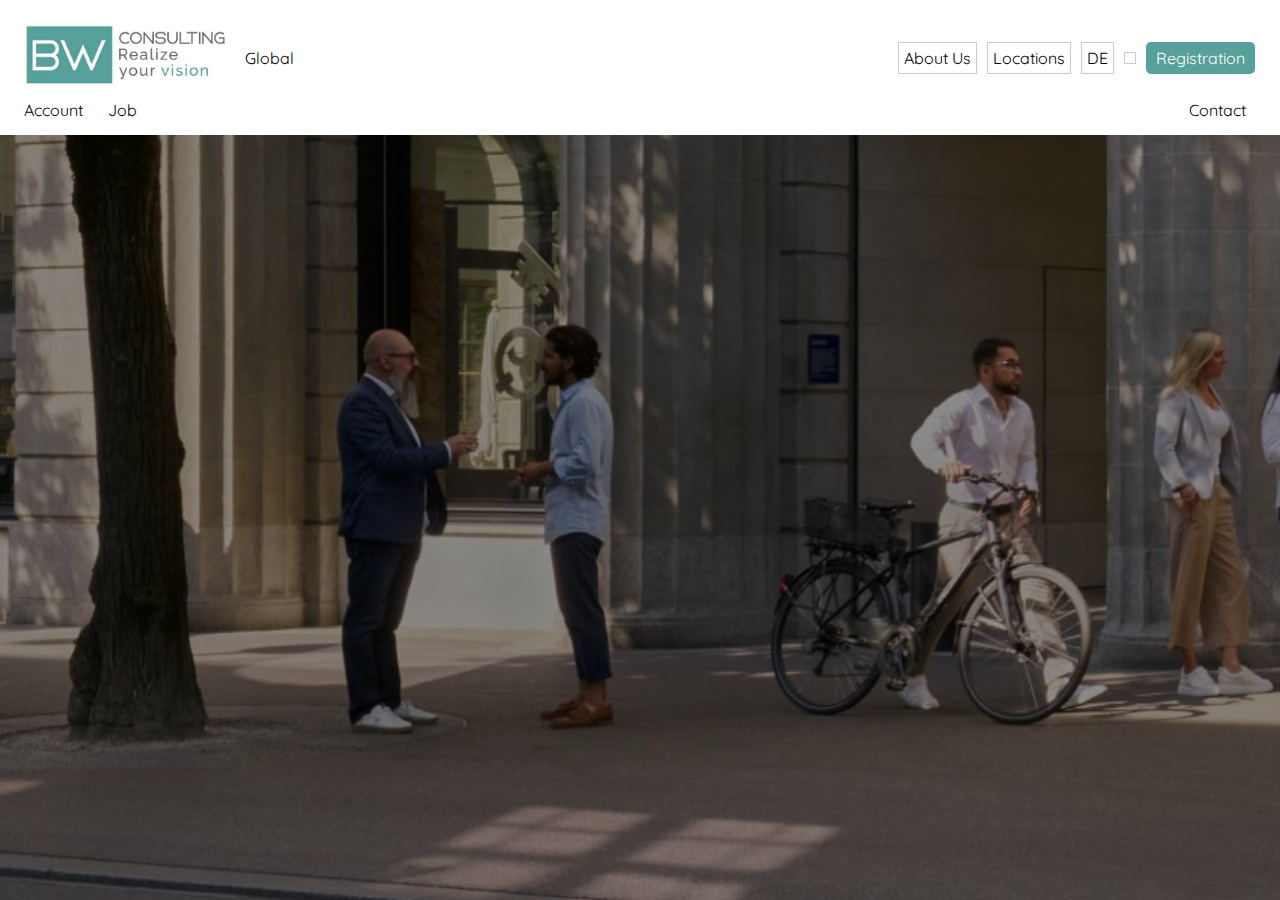
==== header_2/index.html @ 7020e9b5 "Done with minor chnages" ====
<!DOCTYPE html>
<html lang="en">
  <head>
    <meta charset="UTF-8" />
    <meta name="viewport" content="width=device-width, initial-scale=1.0" />
    <title>Mega Menu 1</title>

    <!-- Font Awesome Link -->
    <link
      rel="stylesheet"
      href="https://cdnjs.cloudflare.com/ajax/libs/font-awesome/6.4.2/css/all.min.css"
      integrity="sha512-z3gLpd7yknf1YoNbCzqRKc4qyor8gaKU1qmn+CShxbuBusANI9QpRohGBreCFkKxLhei6S9CQXFEbbKuqLg0DA=="
      crossorigin="anonymous"
      referrerpolicy="no-referrer"
    />
    <!-- stylesheet file -->
    <link rel="stylesheet" href="../styles/main.css" />

    <!-- Script -->
    <script src="../scripts/main.js" defer></script>
  </head>
  <body>
    <div class="main-menu">
      <div class="menu-top">
        <!-- Logo, Title, about us, loations, de , search icon, login Btn -->
        <div class="menu-top__left">
          <div class="logoDiv">
            <!-- <h1>CONSULTING</h1> -->
            <img src="../images/logo.jpeg" alt="Logo Image" class="logoImage" />
          </div>
          <div class="d-none_small_screen ml-2">
            <p class="hover-title">Global</p>
          </div>
        </div>

        <div class="menu-top__right">
          <div class="border-gray dropdown d-none_small_screen">
            <span
              >About Us <i class="fa-solid fa-caret-down icon-color"></i
            ></span>

            <div class="dropdown-options about_dropdown">
              <a href="">Unternehmen</a>
              <a href="">Ethik und Compilance </a>
              <a href="">Menschenrechte </a>
              <a href="">Inclusion & Diversity </a>
            </div>
          </div>
          <div class="border-gray d-none_small_screen">
            <span>Locations</span>
          </div>
          <div class="border-gray d-none_small_screen"><span>DE</span></div>
          <div class="border-gray searchBtn">
            <span><i class="fa-solid fa-magnifying-glass icon-color"></i></span>
          </div>
          <div class="btn-primary">
            <i class="fa-solid fa-arrow-right-to-bracket"></i>
            <span class="fontSize_smallScreen"> Registration </span>
          </div>
        </div>
      </div>

      <!-- Search Bar -->

      <div style="width: 100%; justify-content: center" class="searchRow close">
        <div class="searchBox">
          <input type="text" placeholder="Search" class="searchBoxInput" />

          <i class="fa-solid fa-magnifying-glass searchBoxIcon"></i>
        </div>
      </div>

      <!-- Small screen navbar toggler -->
      <div class="menu-bottom_smallScreen mt-2">
        <i class="fa-solid fa-bars"></i>
        <div class="ml-1">
          <p class="small_hover-title">Global</p>
        </div>
      </div>

      <div class="menu-bottom">
        <div class="menu-left">
          <div class="dropdown">
            <span>Account</span>
            <i class="fa-solid fa-chevron-down icon-color"></i>

            <div class="dropdown-options">
              <div class="hover border-bottom">
                <a href="">Overview </a>
              </div>
              <div class="hover border-bottom">
                <a href="">Personal Data & Availability</a>
              </div>
              <div class="hover border-bottom">
                <a href="">Training</a>
              </div>
              <div class="hover border-bottom">
                <a href="">Career</a>
              </div>
              <div class="hover border-bottom">
                <a href="">Professional focus</a>
              </div>
              <div class="hover border-bottom">
                <a href="">Industry experiences</a>
              </div>
              <div class="hover border-bottom">
                <a href="">Languages ​​and stays abroad</a>
              </div>
              <div class="hover border-bottom">
                <a href="">Interests</a>
              </div>
              <div class="hover border-bottom">
                <a href="">Upload documents</a>
              </div>
            </div>
          </div>
          <div>
            <span><a href="#">Job</a></span>
          </div>
        </div>
        <div class="menu-right">
          <div>
            <i class="fa-solid fa-user icon-color"></i>
            <span class="ml-1">Contact</span>
          </div>
        </div>
      </div>
    </div>

    <div class="container">
      <!-- Small Screen Navbar -->
      <div class="navbar_small_screen">
        <div class="navbar_small_screen-row">
          <div class="row justify-space-between">
            <h2>Accounts</h2>
            <i
              class="fa-solid fa-chevron-down icon-color fa-plus_small_navbar"
            ></i>
          </div>
          <div class="mt-1 close">
            <div class="hover">
              <a href="">Overview </a>
            </div>
            <div class="hover">
              <a href="">Personal Data & Availability </a>
            </div>
            <div class="hover">
              <a href="">Trainingy </a>
            </div>
            <div class="hover">
              <a href="">Career </a>
            </div>
            <div class="hover">
              <a href="">Professional focus </a>
            </div>
            <div class="hover">
              <a href="">Industry experiences </a>
            </div>
            <div class="hover">
              <a href="">Languages ​​and stays abroad </a>
            </div>
            <div class="hover">
              <a href="">Interests </a>
            </div>
            <div class="hover">
              <a href="">Upload documents </a>
            </div>
          </div>
        </div>

        <div class="navbar_small_screen-row">
          <a href="#">Jobs</a>
        </div>
      </div>
      <div class="main-content"></div>
      <!-- Overlay -->
      <div class="overlay"></div>
    </div>
  </body>
</html>
---- styles/main.css ----
@import url("https://fonts.googleapis.com/css2?family=Quicksand:wght@300;400;500;600;700&display=swap");

* {
  padding: 0px;
  margin: 0px;
  box-sizing: border-box;
}

:root {
  --border-color: rgba(
    170,
    170,
    170,
    0.6
  ); /* Replace with your desired border color */
  --icon-color: #9c9b9b; /* Replace with your desired icon color */
  --btn-color: #58a09a;
  --primary-color: #58a09a; /* Replace with your desired button color */
  --navbar_small_screen: #f5f5f5;
}

a {
  text-decoration: none;
  color: inherit;
  font-size: 16px;
}

body {
  font-family: "Quicksand", "Avenir Next LT Pro", sans-serif;
  background: #eee;
  width: 100vw;
  font-size: 16px;
  overflow: hidden;
}

/*  Main menu */
.main-menu {
  position: relative;
  z-index: 5000;
  display: flex;
  flex-direction: column;
  width: 100vw;
  padding: 10px 25px;
  background-color: #fff;
  height: 20vh;
}

/* Top Menu */
.main-menu .menu-top,
.main-menu .menu-bottom {
  width: 100%;
  display: flex;
  justify-content: space-between;
}

/* Top menu => right / Left common style; */
.menu-top__right,
.menu-top__left {
  display: flex;
  align-items: center;
}

/* Top Menu => Left Side; */
.menu-top__left {
  flex: 0.6;
}

.logoDiv {
  width: 200px;
}
.logoImage {
  width: 100%;
  height: 50%;
  object-fit: contain;
}
/* .menu-top__left > div {
  margin-right: 10px;
} */

/* Top Menu => Right Side; */
.menu-top__right {
  flex: 0.4;
  justify-content: flex-end;
}

.menu-top__right > div {
  margin-left: 10px;
  width: calc(max-content + 10px);
  padding: 5px;
  cursor: pointer;
}

.menu-top__right > div:hover {
  /* padding: 0px; */
  background: #dfdfdf;
}

/* Search bar */
.searchBox {
  width: 40%;
  display: flex;
  border-bottom: 2px solid #aaaaaa;
  padding: 10px;
}
.searchBoxInput {
  flex: 0.95;
  border: none;
  font-size: 35px;
  font: inherit;
  border: none;
  outline: none;
}

.searchBoxIcon:hover {
  color: var(--primary-color);
  cursor: pointer;
}
.searchBoxIcon {
  font-size: 25px;
  color: #aaaaaa;
  text-align: right;
  flex: 0.05;
}
/* Menu Bottom */

.menu-bottom {
  position: absolute;
  bottom: 15px;
  left: 0px;
  padding: 0px 24px;
}

.menu-bottom_smallScreen {
  display: none;
}
.menu-left {
  flex: 0.8;
  display: flex;
  align-items: center;
}

.menu-left > div > span:hover {
  color: var(--primary-color);
}

.menu-left > div:not(:first-of-type) {
  margin-left: 25px;
  cursor: pointer;
}

.menu-right {
  flex: 0.2;
  display: flex;
  justify-content: flex-end;
  align-items: center;
  margin-right: 10px;
}

/*  #################### MAIN-CONTENT ################### */
.container {
  width: 100%;
  height: 80vh;
  position: relative;
}
.main-content {
  width: 100%;
  height: 100%;
  background-color: var(--primary-color);
  background: url("../images/background_image.jpg");
  background-repeat: no-repeat;
  background-size: cover;
  animation: scaleImage 2s ease-in-out forwards;
}

/* Background image animation; */
@keyframes scaleImage {
  0% {
    transform: scale(1.1);
  }
  100% {
    transform: scale(1);
  }
}

.overlay {
  position: absolute;
  top: 0;
  left: 0;
  width: 100%;
  height: 100%;
  background: #000;
  opacity: 0.4;
}

/* Utility classes */

.border-bottom {
  border-bottom: 1px solid var(--border-color);
}

.hover {
  padding: 9px 18px 9px 0px;
}

.hover:hover {
  color: var(--primary-color);
}

/*  Margin Classes */
.mt-1 {
  margin-top: 10px;
}

.mt-2 {
  margin-top: 20px;
}

.mt-3 {
  margin-top: 30px;
}

.mt-4 {
  margin-top: 40px;
}

.mr-1 {
  margin-right: 10px;
}

.mr-2 {
  margin-right: 20px;
}

.mr-3 {
  margin-right: 30px;
}

.mr-4 {
  margin-right: 40px;
}

.ml-1 {
  margin-left: 10px;
}

.ml-2 {
  margin-left: 20px;
}

.ml-3 {
  margin-left: 30px;
}

.ml-4 {
  margin-left: 40px;
}

.mb-1 {
  margin-bottom: 10px;
}

.mb-2 {
  margin-bottom: 20px;
}

.mb-3 {
  margin-bottom: 30px;
}

.mb-4 {
  margin-bottom: 40px;
}

/*  Flex classes */
.row {
  display: flex;
  align-items: center;
}

.justify-space-between {
  justify-content: space-between;
}

.d-inline {
  display: inline-block;
}

.d-flex {
  display: flex;
}

/* Width classess */
.w-65 {
  width: 65%;
}

.w-50 {
  width: 50vw;
}

.w-100 {
  width: 100%;
}

.image-size {
  object-fit: cover;
  width: 250px;
  height: 150px;
}
.border-gray {
  border: 1px solid var(--border-color);
}

.icon-color {
  color: var(--icon-color);
}

.btn-primary {
  background: var(--btn-color);
  color: #fff;
  padding: 6px 10px !important;
  cursor: pointer;
  border-radius: 5px;
}

/* Dropdown styling; */
.dropdown {
  position: relative;
}

.dropdown > .dropdown-options,
.dropdown_full > .dropdown-options {
  position: absolute;
  top: 110%;
  background-color: #fff;
  display: none;
  z-index: 1000;
  padding: 10px;
  /* border: 1px solid var(--border-color); */
  /* box-shadow: 0px 4px 6px rgba(0, 0, 0, 0.1); */
  /* max-width: 250px; */
  width: 100%;
  left: -1px;
  min-width: 250px;
}

.dropdown > .dropdown-options a {
  transition: all 0.2s ease-out;
  display: block;
}

/* Since I don't want on the last (a) of the dropdown */
.dropdown > .dropdown-options a:not(:last-of-type) {
  border-bottom: 1px solid var(--border-color);
}

.dropdown > .dropdown-options > a:hover {
  color: var(--btn-color);
}

/* When someone hover over the dropdown the dropdown options appears */
.dropdown:hover > .dropdown-options {
  display: block;
}

/* Large Dropdown */

.dropdown_w100 > .dropdown-options__w100 {
  width: 90vw;
  /* display: flex; */
  justify-content: space-around;
  padding: 10px 40px;
}

.dropdown_w100:hover > .dropdown-options__w100 {
  display: flex;
}

.dropdown-options__w100 > div {
  flex: 1;
}
.dropdown-options__w100-second {
  padding-right: 15px;
  border-right: 2px dashed var(--border-color);
}

.dropdown-options__w100-third {
  padding-left: 20px;
}

/* This will make the dropdown be flex when hovered over */

.dropdown_full:hover > .dropdown-flex-hovered,
.dropdown:hover > .dropdown-flex-hovered {
  display: flex !important;
  padding: 40px;
}

.dropdown > .dropdown-flex-hovered {
  width: 60vw;
}

.dropdown-flex-hovered > div {
  flex: 1;
}

.dropdown > .about_dropdown {
  padding: 30px;
}

.about_dropdown > a:not(:last-of-type) {
  padding: 10px 0px;
}

/* Small Screen Navbar */
.navbar_small_screen {
  display: none;
}

.flex-wrap {
  flex-wrap: wrap;
}

.close {
  display: none;
}
.open {
  display: block !important;
  animation: opacityAnimation 0.3s ease-in;
}

.open_flex {
  display: flex !important;
  animation: opacityAnimation 0.3s ease-in;
}

/* Animation for the opening of the tabs of small screen navbar */
@keyframes opacityAnimation {
  0% {
    opacity: 0;
  }
  50% {
    opacity: 0.4;
  }
  100% {
    opacity: 1;
  }
}

/* Media Query for screen that has height greater then 700px */
@media (min-height: 800px) {
  .main-menu {
    height: 15vh;
  }

  .menu-top {
    padding-top: 15px;
  }
  .container {
    height: 85vh;
  }
}

/*  For screens less then 1024px */
@media (max-width: 1024px) {
  .main-menu {
    padding: 10px;
    height: 20vh;
  }

  .container {
    height: 80vh;
  }
  .main-menu > .menu-bottom {
    display: none;
  }

  /* Small Navbar */
  .navbar_small_screen {
    /* position: relative; */
    z-index: 1050;
    background-color: var(--navbar_small_screen);
    width: 100vw;
    height: 100%;
    position: fixed;
    padding: 0px;
    overflow: scroll;
  }

  .navbar_small_screen-row {
    padding: 10px;
  }

  .navbar_small_screen-row:not(:last-of-type) {
    border-bottom: 1px solid var(--border-color);
  }

  .fa-plus_small_navbar:hover {
    color: var(--primary-color);
    cursor: pointer;
  }

  .main-menu > .menu-top__left {
    flex: 0.3;
  }

  .main-menu > .menu-top__right {
    flex: 0.7;
  }

  .menu-top__left > .logoDiv {
    width: 140px;
    margin: 0px;
  }

  .hover {
    padding: 0px 0px 10px 0px !important;
  }

  .navbar_small_screen h2 {
    font-weight: 600;
    font-size: 17px;
  }

  .navbar_small_screen h3 {
    font-weight: normal;
    font-size: 16px;
  }

  .navbar_small_screen .row {
    align-items: flex-start;
  }

  .navbar_small_screen a,
  .navbar_small_screen p {
    font-size: 16px;
  }

  .d-none_small_screen {
    display: none;
  }

  .fontSize_smallScreen {
    font-size: 16px !important;
  }

  .menu-bottom_smallScreen {
    display: flex;
  }
}
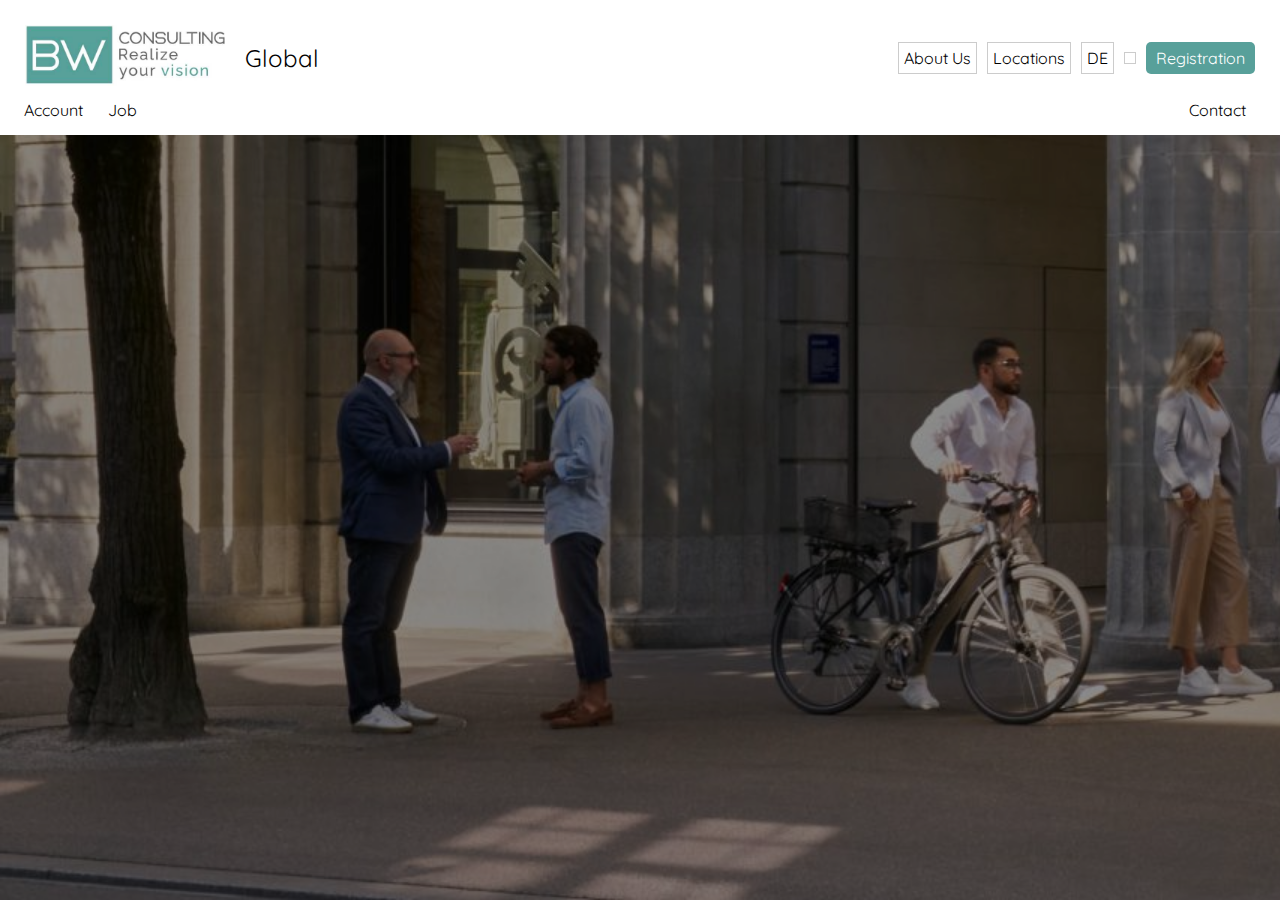
==== commit f31a4917: "On click event on the dropdown remove the hover over" ====
--- a/header_2/index.html
+++ b/header_2/index.html
@@ -39,7 +39,7 @@
               >About Us <i class="fa-solid fa-caret-down icon-color"></i
             ></span>
 
-            <div class="dropdown-options about_dropdown">
+            <div class="dropdown-options about_dropdown close">
               <a href="">Unternehmen</a>
               <a href="">Ethik und Compilance </a>
               <a href="">Menschenrechte </a>
@@ -53,9 +53,14 @@
           <div class="border-gray searchBtn">
             <span><i class="fa-solid fa-magnifying-glass icon-color"></i></span>
           </div>
-          <div class="btn-primary">
-            <i class="fa-solid fa-arrow-right-to-bracket"></i>
-            <span class="fontSize_smallScreen"> Registration </span>
+          <div class="btn-primary dropdown">
+            <span class="fontSize_smallScreen">
+              <i class="fa-solid fa-arrow-right-to-bracket"></i> Registration
+            </span>
+
+            <div class="dropdown-options menutwo_registration_dropdown close">
+              <p>Logout</p>
+            </div>
           </div>
         </div>
       </div>
@@ -84,7 +89,7 @@
             <span>Account</span>
             <i class="fa-solid fa-chevron-down icon-color"></i>
 
-            <div class="dropdown-options">
+            <div class="dropdown-options close">
               <div class="hover border-bottom">
                 <a href="">Overview </a>
               </div>
--- a/styles/main.css
+++ b/styles/main.css
@@ -90,7 +90,7 @@
   cursor: pointer;
 }
 
-.menu-top__right > div:hover {
+.menu-top__right > div:not(:last-of-type):hover {
   /* padding: 0px; */
   background: #dfdfdf;
 }
@@ -143,9 +143,12 @@
   color: var(--primary-color);
 }
 
+.menu-left > div {
+  cursor: pointer;
+}
+
 .menu-left > div:not(:first-of-type) {
   margin-left: 25px;
-  cursor: pointer;
 }
 
 .menu-right {
@@ -198,6 +201,10 @@
   border-bottom: 1px solid var(--border-color);
 }
 
+.hover-title {
+  font-size: 1.5rem;
+}
+
 .hover {
   padding: 9px 18px 9px 0px;
 }
@@ -313,6 +320,8 @@
 
 .icon-color {
   color: var(--icon-color);
+  -webkit-text-stroke: 0.5px white;
+  font-size: 1rem;
 }
 
 .btn-primary {
@@ -344,6 +353,30 @@
   min-width: 250px;
 }
 
+.dropdown > .registration_dropdown {
+  color: #000;
+  min-width: 300px !important;
+  left: -190%;
+  padding: 30px;
+  border: 1px solid var(--border-color);
+  box-shadow: 0px 4px 6px rgba(0, 0, 0, 0.1);
+}
+
+.dropdown > .registration_dropdown a,
+.dropdown > .registration_dropdown h3 {
+  color: #000;
+  padding: 10px 0px;
+  font-size: 16px;
+}
+
+.dropdown > .registration_dropdown a:hover {
+  color: var(--primary-color);
+}
+
+menutwo_registration_dropdown a {
+  color: #000;
+}
+
 .dropdown > .dropdown-options a {
   transition: all 0.2s ease-out;
   display: block;
@@ -359,9 +392,9 @@
 }
 
 /* When someone hover over the dropdown the dropdown options appears */
-.dropdown:hover > .dropdown-options {
+/* .dropdown:hover > .dropdown-options {
   display: block;
-}
+} */
 
 /* Large Dropdown */
 
@@ -372,9 +405,9 @@
   padding: 10px 40px;
 }
 
-.dropdown_w100:hover > .dropdown-options__w100 {
-  display: flex;
-}
+/* .dropdown_w100:hover > .dropdown-options__w100 {
+  display: flex;
+} */
 
 .dropdown-options__w100 > div {
   flex: 1;
@@ -390,12 +423,24 @@
 
 /* This will make the dropdown be flex when hovered over */
 
-.dropdown_full:hover > .dropdown-flex-hovered,
-.dropdown:hover > .dropdown-flex-hovered {
+/* .dropdown_full:hover > .dropdown-flex-hovered, */
+/* .dropdown:hover > .dropdown-flex-hovered {
   display: flex !important;
   padding: 40px;
-}
-
+} */
+
+/* Personal Excellence Dropdown */
+#dropdown_personExcellence .w-35 {
+  width: 35vw;
+}
+
+#dropdown_personExcellence .p-40 {
+  padding: 40px;
+}
+
+.dropdown_full > .dropdown-options {
+  padding: 40px;
+}
 .dropdown > .dropdown-flex-hovered {
   width: 60vw;
 }
@@ -465,11 +510,11 @@
 @media (max-width: 1024px) {
   .main-menu {
     padding: 10px;
-    height: 20vh;
+    height: 18vh;
   }
 
   .container {
-    height: 80vh;
+    height: 82vh;
   }
   .main-menu > .menu-bottom {
     display: none;
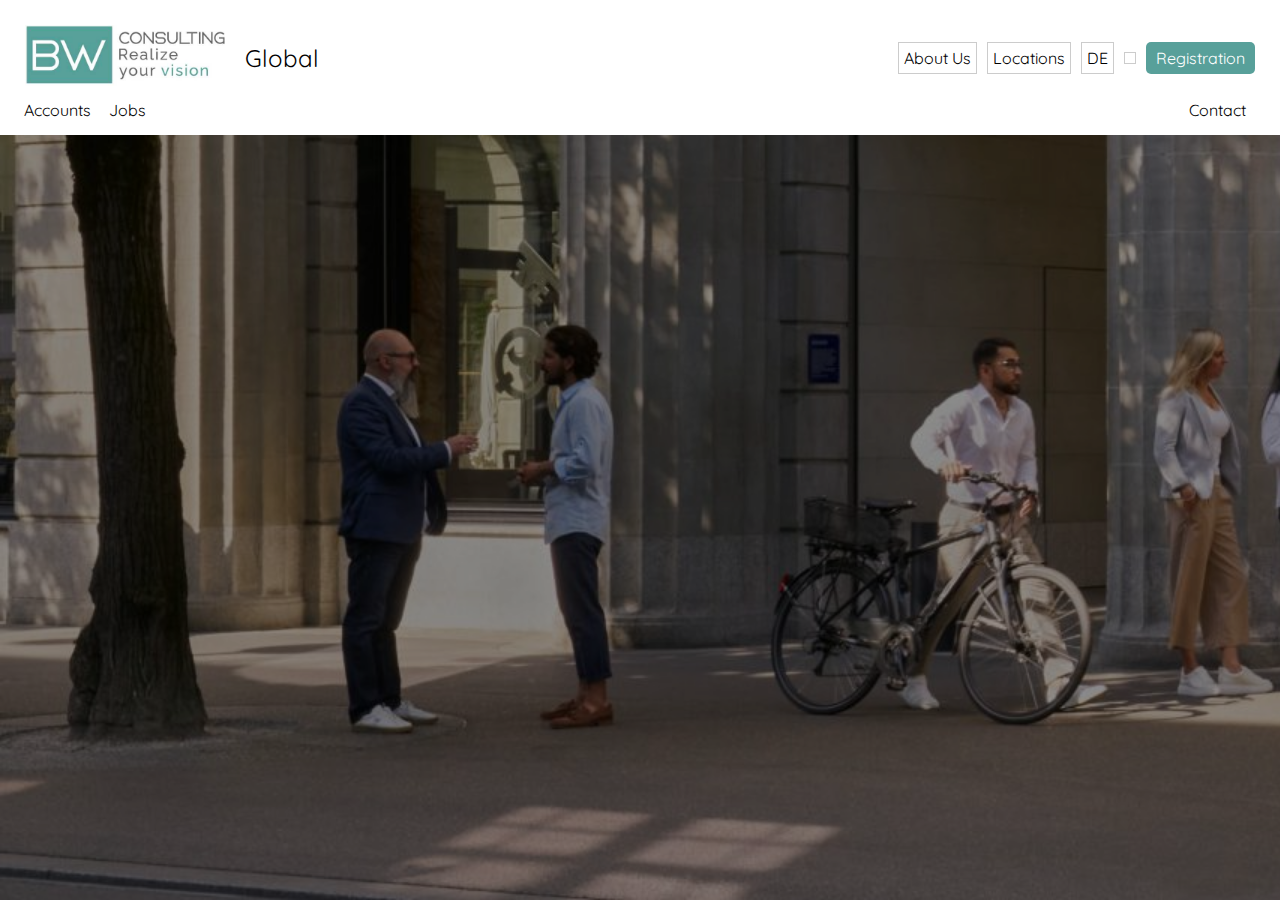
==== commit 957ea07e: "Minor issues from client" ====
--- a/header_2/index.html
+++ b/header_2/index.html
@@ -59,7 +59,7 @@
             </span>
 
             <div class="dropdown-options menutwo_registration_dropdown close">
-              <p>Logout</p>
+              <a>Logout</a>
             </div>
           </div>
         </div>
@@ -86,7 +86,10 @@
       <div class="menu-bottom">
         <div class="menu-left">
           <div class="dropdown">
-            <span>Account</span>
+            <span class="hover"
+              ><a>Accounts</a>
+              <i class="fa-solid fa-chevron-down icon-color"></i
+            ></span>
             <i class="fa-solid fa-chevron-down icon-color"></i>
 
             <div class="dropdown-options close">
@@ -120,13 +123,15 @@
             </div>
           </div>
           <div>
-            <span><a href="#">Job</a></span>
+            <span class="hover"
+              ><a>Jobs</a> <i class="fa-solid fa-chevron-down icon-color"></i
+            ></span>
           </div>
         </div>
         <div class="menu-right">
           <div>
             <i class="fa-solid fa-user icon-color"></i>
-            <span class="ml-1">Contact</span>
+            <span class="ml-1"><a href="">Contact</a></span>
           </div>
         </div>
       </div>
--- a/styles/main.css
+++ b/styles/main.css
@@ -147,9 +147,9 @@
   cursor: pointer;
 }
 
-.menu-left > div:not(:first-of-type) {
+/* .menu-left > div:not(:first-of-type) {
   margin-left: 25px;
-}
+} */
 
 .menu-right {
   flex: 0.2;
@@ -373,7 +373,11 @@
   color: var(--primary-color);
 }
 
-menutwo_registration_dropdown a {
+.menutwo_registration_dropdown {
+  border: 1px solid var(--border-color);
+  box-shadow: 0px 4px 6px rgba(0, 0, 0, 0.1);
+}
+.menutwo_registration_dropdown a {
   color: #000;
 }
 
@@ -451,6 +455,8 @@
 
 .dropdown > .about_dropdown {
   padding: 30px;
+  border: 1px solid var(--border-color);
+  box-shadow: 0px 4px 6px rgba(0, 0, 0, 0.1);
 }
 
 .about_dropdown > a:not(:last-of-type) {
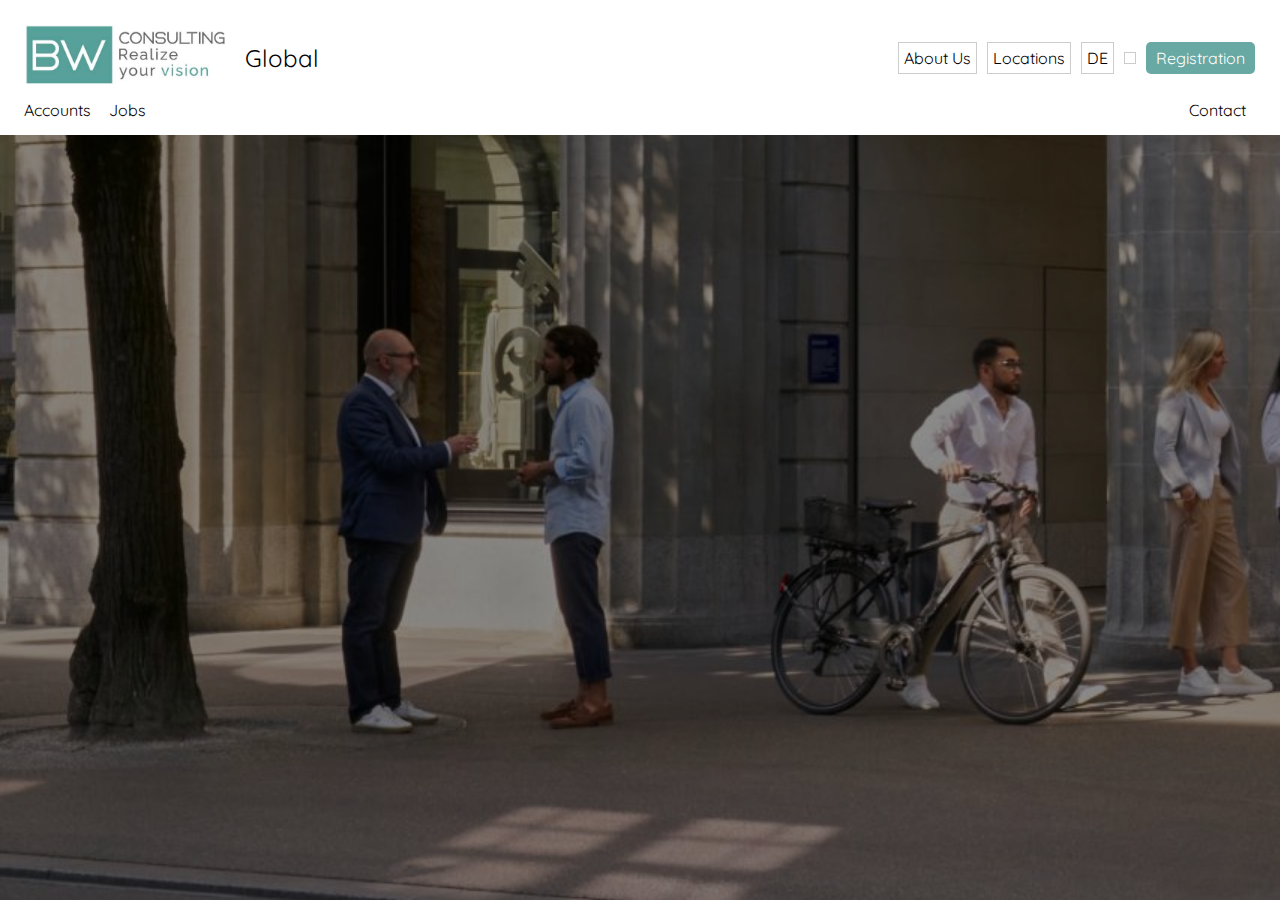
==== commit 5970a288: "Fix the issue of arrows" ====
--- a/header_2/index.html
+++ b/header_2/index.html
@@ -90,7 +90,6 @@
               ><a>Accounts</a>
               <i class="fa-solid fa-chevron-down icon-color"></i
             ></span>
-            <i class="fa-solid fa-chevron-down icon-color"></i>
 
             <div class="dropdown-options close">
               <div class="hover border-bottom">
--- a/styles/main.css
+++ b/styles/main.css
@@ -19,7 +19,8 @@
   --navbar_small_screen: #f5f5f5;
 }
 
-a {
+a,
+h3 {
   text-decoration: none;
   color: inherit;
   font-size: 16px;
@@ -209,6 +210,10 @@
   padding: 9px 18px 9px 0px;
 }
 
+.hover_removed {
+  padding: 0px !important;
+}
+
 .hover:hover {
   color: var(--primary-color);
 }
@@ -330,8 +335,12 @@
   padding: 6px 10px !important;
   cursor: pointer;
   border-radius: 5px;
-}
-
+  opacity: 0.9;
+  transition: all 0.2s ease-in;
+}
+.btn-primary:hover {
+  opacity: 1;
+}
 /* Dropdown styling; */
 .dropdown {
   position: relative;
@@ -340,7 +349,7 @@
 .dropdown > .dropdown-options,
 .dropdown_full > .dropdown-options {
   position: absolute;
-  top: 110%;
+  top: 120%;
   background-color: #fff;
   display: none;
   z-index: 1000;
@@ -350,12 +359,12 @@
   /* max-width: 250px; */
   width: 100%;
   left: -1px;
-  min-width: 250px;
+  min-width: 300px;
 }
 
 .dropdown > .registration_dropdown {
   color: #000;
-  min-width: 300px !important;
+  min-width: 430px;
   left: -190%;
   padding: 30px;
   border: 1px solid var(--border-color);
@@ -418,7 +427,7 @@
 }
 .dropdown-options__w100-second {
   padding-right: 15px;
-  border-right: 2px dashed var(--border-color);
+  border-right: 1px solid var(--border-color);
 }
 
 .dropdown-options__w100-third {
@@ -435,7 +444,7 @@
 
 /* Personal Excellence Dropdown */
 #dropdown_personExcellence .w-35 {
-  width: 35vw;
+  width: 40vw;
 }
 
 #dropdown_personExcellence .p-40 {
@@ -459,8 +468,12 @@
   box-shadow: 0px 4px 6px rgba(0, 0, 0, 0.1);
 }
 
-.about_dropdown > a:not(:last-of-type) {
+.about_dropdown a {
   padding: 10px 0px;
+}
+
+.about_dropdown p:not(:last-of-type) {
+  border-bottom: 1px solid var(--border-color);
 }
 
 /* Small Screen Navbar */
@@ -551,11 +564,11 @@
     cursor: pointer;
   }
 
-  .main-menu > .menu-top__left {
-    flex: 0.3;
-  }
-
-  .main-menu > .menu-top__right {
+  .main-menu .menu-top__left {
+    flex: 0.3 !important;
+  }
+
+  .main-menu .menu-top__right {
     flex: 0.7;
   }
 
@@ -598,4 +611,16 @@
   .menu-bottom_smallScreen {
     display: flex;
   }
-}
+
+  .searchBox {
+    width: 80%;
+  }
+}
+
+/*  for small scree */
+@media (max-width: 400px) {
+  .dropdown > .registration_dropdown {
+    min-width: 370px !important;
+    left: -150% !important;
+  }
+}
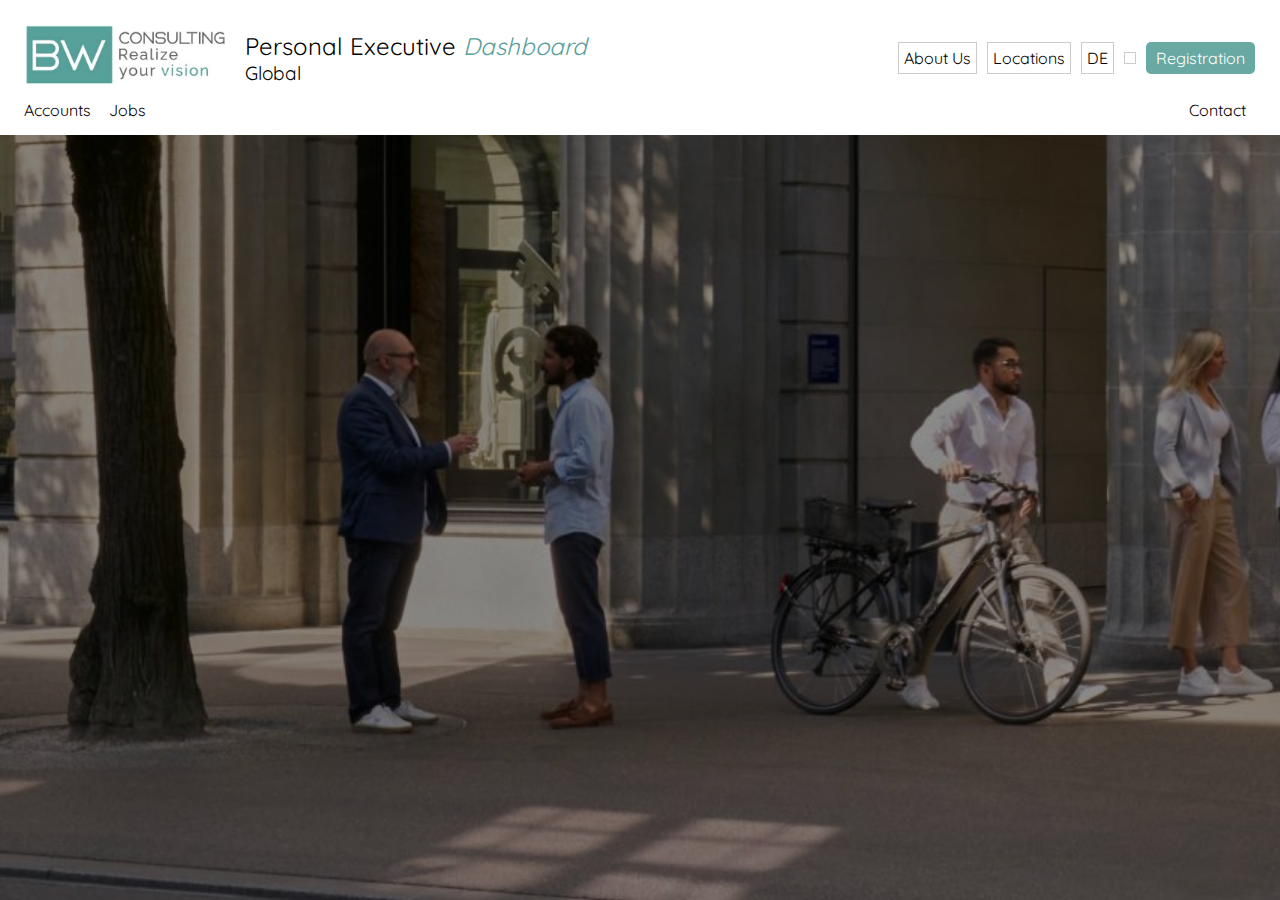
==== commit f5bb4ec1: "Minor Changes" ====
--- a/header_2/index.html
+++ b/header_2/index.html
@@ -29,25 +29,36 @@
             <img src="../images/logo.jpeg" alt="Logo Image" class="logoImage" />
           </div>
           <div class="d-none_small_screen ml-2">
-            <p class="hover-title">Global</p>
+            <p class="pageTwo__title">
+              Personal Executive
+              <span class="pageTwo__title-italic">Dashboard</span>
+            </p>
+            <p class="hover-title hover-title__pageTwo" >Global</p>
           </div>
         </div>
 
         <div class="menu-top__right">
           <div class="border-gray dropdown d-none_small_screen">
-            <span
-              >About Us <i class="fa-solid fa-caret-down icon-color"></i
-            ></span>
+            <p class="hover hover_removed">
+              <a>About Us <i class="fa-solid fa-caret-down icon-color"></i></a>
+            </p>
 
             <div class="dropdown-options about_dropdown close">
-              <a href="">Unternehmen</a>
-              <a href="">Ethik und Compilance </a>
-              <a href="">Menschenrechte </a>
-              <a href="">Inclusion & Diversity </a>
+              <p class="hover hover_removed"><a href="">Unternehmen</a></p>
+              <p class="hover hover_removed">
+                <a href="">Ethik und Compilance</a>
+              </p>
+              <p class="hover hover_removed"><a href="">Menschenrechte</a></p>
+              <p class="hover hover_removed">
+                <a href="">Inclusion & Diversity</a>
+              </p>
             </div>
           </div>
           <div class="border-gray d-none_small_screen">
-            <span>Locations</span>
+            <p class="hover hover_removed">
+              <a>Locations </a>
+            </p>
+            <!-- <span>Locations</span> -->
           </div>
           <div class="border-gray d-none_small_screen"><span>DE</span></div>
           <div class="border-gray searchBtn">
@@ -116,15 +127,13 @@
               <div class="hover border-bottom">
                 <a href="">Interests</a>
               </div>
-              <div class="hover border-bottom">
+              <div class="hover">
                 <a href="">Upload documents</a>
               </div>
             </div>
           </div>
           <div>
-            <span class="hover"
-              ><a>Jobs</a> <i class="fa-solid fa-chevron-down icon-color"></i
-            ></span>
+            <span class="hover"><a>Jobs</a></span>
           </div>
         </div>
         <div class="menu-right">
--- a/styles/main.css
+++ b/styles/main.css
@@ -316,7 +316,7 @@
 
 .image-size {
   object-fit: cover;
-  width: 250px;
+  width: 100%;
   height: 150px;
 }
 .border-gray {
@@ -624,3 +624,18 @@
     left: -150% !important;
   }
 }
+
+/* Second Page */
+
+.pageTwo__title {
+  font-size: 24px;
+}
+
+.pageTwo__title-italic {
+  font-style: italic;
+  color: var(--primary-color);
+}
+
+.hover-title__pageTwo {
+  font-size: 19px;
+}
